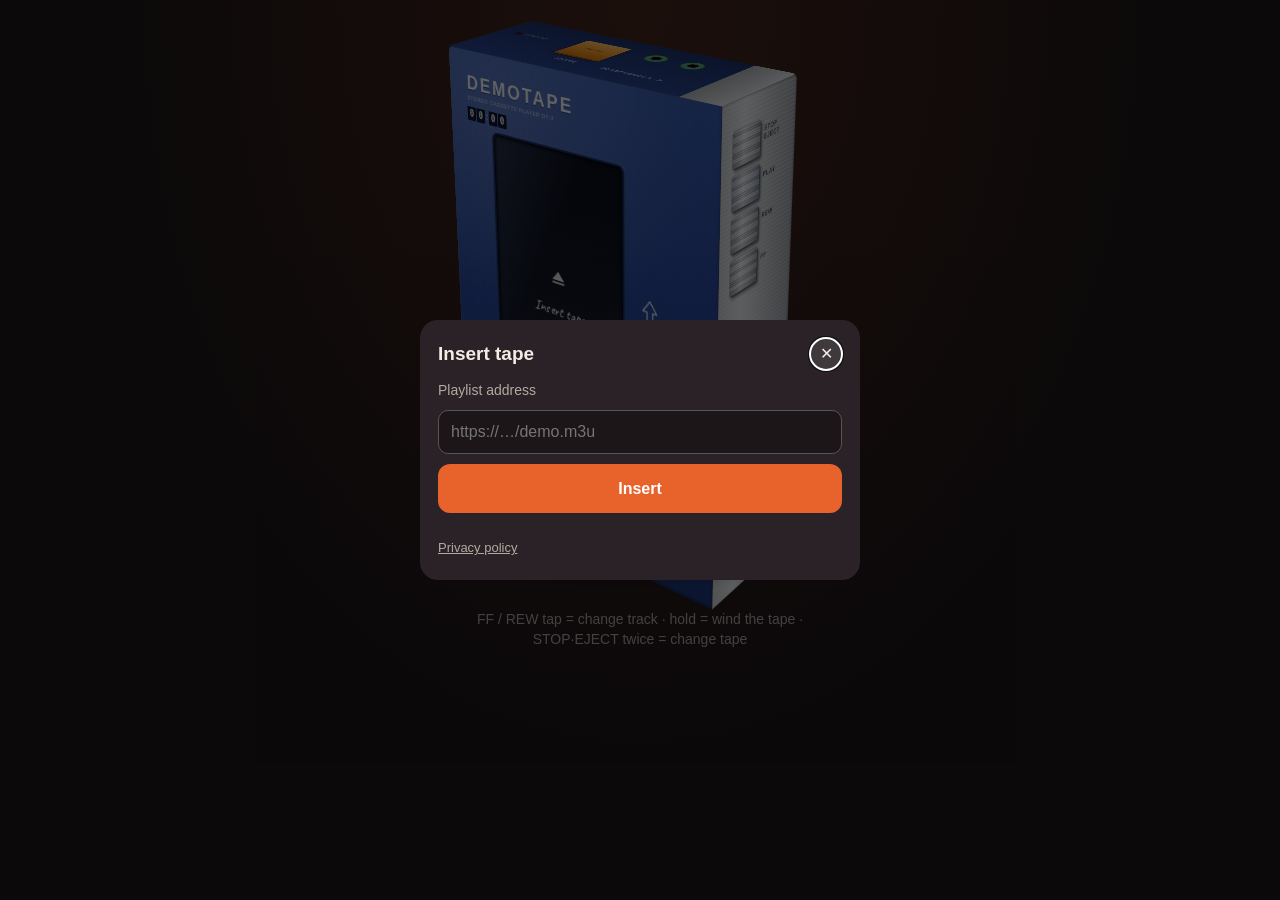
==== DemoTape3D/index.html @ 6337d6c9 "Add DemoTape 3D browser variant (DemoTapeRetro unchanged) Claude-Session: https://claude.ai/code/ses" ====
<!doctype html>
<html lang="de">
<head>
<meta charset="utf-8">
<meta name="viewport" content="width=device-width, initial-scale=1, viewport-fit=cover">
<meta name="theme-color" content="#1c1619">
<meta name="apple-mobile-web-app-capable" content="yes">
<meta name="mobile-web-app-capable" content="yes">
<meta name="apple-mobile-web-app-status-bar-style" content="black-translucent">
<meta name="apple-mobile-web-app-title" content="DemoTape 3D">
<title>DemoTape</title>
<link rel="manifest" href="manifest.webmanifest">
<link rel="icon" href="icons/icon-192.png">
<link rel="apple-touch-icon" href="icons/icon-180.png">
<link rel="stylesheet" href="style.css">
</head>
<body>
<main id="app">
  <section class="scene" aria-label="Kassettenspieler">
    <div class="device unit">
      <!-- Oberseite: orange Taste (Teilen), Buchsen, Betriebsleuchte -->
      <div class="face top">
        <button class="hotline" id="shareBtn" aria-label="Tape teilen" data-i18n-aria="share"><span>SHARE</span></button>
        <span class="engrave hot-label">SHARE</span>
        <span class="op"><i id="led" class="led"></i>OPERATION</span>
        <span class="jack j1"><b></b></span><span class="jack j2"><b></b></span>
        <span class="engrave jack-label">HEADPHONES A · B</span>
      </div>
      <!-- Front -->
      <div class="face front">
        <div class="brandline">
          <span class="brand">DEMOTAPE</span>
          <span class="model">STEREO CASSETTE PLAYER DT-3</span>
        </div>
        <div class="display" aria-live="off">
          <div id="counter" class="counter"><b>0</b><b>0</b><span>:</span><b>0</b><b>0</b></div>
          <span id="trackNo" class="track-no"></span>
          <span id="spinner" class="spinner" hidden></span>
          <span id="loadInfo" class="load-info"></span>
        </div>
        <div class="door">
          <div class="window" id="slot">
            <svg id="cassette" class="cassette" viewBox="24 26 140 262" preserveAspectRatio="xMidYMid slice" hidden aria-hidden="true"><g transform="translate(0 314) rotate(-90)">
          <defs>
            <linearGradient id="shellShade" x1="0" y1="0" x2="0" y2="1">
              <stop offset="0" stop-color="#fff" stop-opacity=".10"/><stop offset=".5" stop-color="#fff" stop-opacity="0"/><stop offset="1" stop-color="#000" stop-opacity=".22"/>
            </linearGradient>
            <linearGradient id="labelAge" x1="0" y1="0" x2="1" y2="1">
              <stop offset="0" stop-color="#f3ead2"/><stop offset=".6" stop-color="#ecdfbf"/><stop offset="1" stop-color="#e2d1a9"/>
            </linearGradient>
            <radialGradient id="screwGrad" cx=".35" cy=".35" r=".8"><stop offset="0" stop-color="#b9b9b9"/><stop offset="1" stop-color="#555"/></radialGradient>
            <radialGradient id="ringsL" gradientUnits="userSpaceOnUse" cx="93" cy="88" r="2.2" spreadMethod="repeat">
              <stop offset="0" stop-color="#5a3826"/><stop offset=".5" stop-color="#74492f"/><stop offset="1" stop-color="#4a2d1e"/>
            </radialGradient>
            <radialGradient id="ringsR" gradientUnits="userSpaceOnUse" cx="221" cy="88" r="2.2" spreadMethod="repeat">
              <stop offset="0" stop-color="#5a3826"/><stop offset=".5" stop-color="#74492f"/><stop offset="1" stop-color="#4a2d1e"/>
            </radialGradient>
            <clipPath id="paneClip"><rect x="120" y="70" width="74" height="36" rx="3"/></clipPath>
            <symbol id="screw" viewBox="-5 -5 10 10" width="10" height="10" x="-5" y="-5" overflow="visible">
              <circle r="4.6" fill="url(#screwGrad)" stroke="#222" stroke-width=".5"/>
              <path d="M-2.6 0h5.2M0 -2.6v5.2" stroke="#2a2a2a" stroke-width="1.1" stroke-linecap="round"/>
            </symbol>
            <!-- Kassettennabe: heller Kunststoffring, dunkles Loch mit sechs nach innen zeigenden Zaehnen -->
            <symbol id="hub" viewBox="-17 -17 34 34" width="34" height="34" x="-17" y="-17" overflow="visible">
              <circle r="15.5" fill="#e7e1d3" stroke="#a79f8e" stroke-width=".8"/>
              <circle r="12.8" fill="none" stroke="#cfc7b5" stroke-width="1.2"/>
              <circle r="9" fill="#141414"/>
              <g fill="#e7e1d3">
                <rect x="-1.4" y="-9.4" width="2.8" height="4" rx=".6"/>
                <rect x="-1.4" y="-9.4" width="2.8" height="4" rx=".6" transform="rotate(60)"/>
                <rect x="-1.4" y="-9.4" width="2.8" height="4" rx=".6" transform="rotate(120)"/>
                <rect x="-1.4" y="-9.4" width="2.8" height="4" rx=".6" transform="rotate(180)"/>
                <rect x="-1.4" y="-9.4" width="2.8" height="4" rx=".6" transform="rotate(240)"/>
                <rect x="-1.4" y="-9.4" width="2.8" height="4" rx=".6" transform="rotate(300)"/>
              </g>
              <circle r="2" fill="#e7e1d3" opacity=".35"/>
            </symbol>
          </defs>
          <!-- Gehaeuse -->
          <rect id="shell" x=".5" y=".5" width="313" height="199" rx="10" class="shell"/>
          <rect x=".5" y=".5" width="313" height="199" rx="10" fill="url(#shellShade)"/>
          <rect x="3" y="3" width="308" height="194" rx="8" fill="none" stroke="#000" stroke-opacity=".35"/>
          <!-- Etikett -->
          <path d="M 26 12 H 290 Q 296 12 296 18 V 133 Q 296 139 290 139 H 24 Q 18 139 18 133 V 20 Z" fill="url(#labelAge)" class="label"/>
          <line x1="30" y1="24" x2="284" y2="24" class="rule"/>
          <line x1="30" y1="56" x2="284" y2="56" class="rule"/>
          <g id="stripes">
            <rect class="stripe" x="18" y="75" width="48" height="6"/><rect class="stripe" x="248" y="75" width="48" height="6"/>
            <rect class="stripe" x="18" y="81" width="48" height="6"/><rect class="stripe" x="248" y="81" width="48" height="6"/>
            <rect class="stripe" x="18" y="87" width="48" height="6"/><rect class="stripe" x="248" y="87" width="48" height="6"/>
            <rect class="stripe" x="18" y="93" width="48" height="6"/><rect class="stripe" x="248" y="93" width="48" height="6"/>
            <rect class="stripe" x="18" y="99" width="48" height="6"/><rect class="stripe" x="248" y="99" width="48" height="6"/>
          </g>
          <text x="26" y="48" class="side">A</text>
          <text id="bandName" x="162" y="48" class="ink band" text-anchor="middle" transform="rotate(-1.5 162 42)"></text>
          <text id="trackName" x="157" y="131" class="ink track" text-anchor="middle" transform="rotate(-1 157 127)"></text>
          <!-- Sichtfenster -->
          <rect x="66" y="62" width="182" height="52" rx="12" fill="#151515" stroke="#050505" stroke-width="1.2"/>
          <rect x="67.5" y="63.5" width="179" height="49" rx="11" fill="none" stroke="#fff" stroke-opacity=".08"/>
          <circle cx="93" cy="88" r="19" fill="#0b0b0b"/>
          <circle cx="221" cy="88" r="19" fill="#0b0b0b"/>
          <rect x="120" y="70" width="74" height="36" rx="3" fill="#0c0b0a"/>
          <g clip-path="url(#paneClip)">
            <circle id="packL" cx="93" cy="88" r="50" fill="url(#ringsL)" class="pack"/>
            <circle id="packR" cx="221" cy="88" r="22" fill="url(#ringsR)" class="pack"/>
            <rect x="120" y="70" width="74" height="36" fill="url(#shellShade)" opacity=".6"/>
            <g stroke="#fff" stroke-opacity=".55" stroke-width=".8">
              <line x1="130" y1="83" x2="130" y2="93"/><line x1="139" y1="83" x2="139" y2="93"/><line x1="148" y1="83" x2="148" y2="93"/>
              <line x1="157" y1="81" x2="157" y2="95"/><line x1="166" y1="83" x2="166" y2="93"/><line x1="175" y1="83" x2="175" y2="93"/>
              <line x1="184" y1="83" x2="184" y2="93"/>
            </g>
          </g>
          <rect x="120" y="70" width="74" height="36" rx="3" fill="none" stroke="#000" stroke-width="1"/>
          <g id="hubL" transform="translate(93 88)"><use href="#hub"/></g>
          <g id="hubR" transform="translate(221 88)"><use href="#hub"/></g>
          <!-- Unterteil mit Fuehrungsloechern -->
          <path d="M 56 200 L 76 142 L 238 142 L 258 200 Z" class="trap"/>
          <path d="M 56 200 L 76 142 L 238 142 L 258 200 Z" fill="url(#shellShade)"/>
          <g fill="#070707">
            <circle cx="86" cy="178" r="6"/><circle cx="228" cy="178" r="6"/>
            <rect x="108" y="172" width="11" height="11" rx="2"/><rect x="195" y="172" width="11" height="11" rx="2"/>
          </g>
          <g class="screws">
            <use href="#screw" x="11" y="11"/><use href="#screw" x="303" y="11"/>
            <use href="#screw" x="11" y="189"/><use href="#screw" x="303" y="189"/>
            <use href="#screw" x="157" y="156"/>
          </g>
          </g></svg>
            <button id="emptySlot" class="empty-slot">
              <svg viewBox="0 0 24 24" aria-hidden="true"><path d="M12 5 4 15h16zM4 17h16v2H4z"/></svg>
              <span class="hand" data-i18n="insert">Tape einlegen</span>
            </button>
            <div id="status" class="status" hidden></div>
            <div class="glass"></div>
          </div>
          <svg class="arrow" viewBox="0 0 24 60" aria-hidden="true"><path d="M12 2 2 16h6v42h8V16h6z"/></svg>
        </div>
        <div class="stereo" aria-hidden="true">STEREO</div>
        <i class="screw-dot" aria-hidden="true"></i>
      </div>
      <!-- Rechte Seite: Metallschieber-Tasten, Lautstaerke, Buchse -->
      <div class="face right">
        <div class="keys">
          <div class="keyrow"><button class="key" id="stopKey" aria-label="Stopp / Auswerfen" data-i18n-aria="stopEject"><i class="glyph"><svg viewBox="0 0 24 24"><path d="M5 5h14v9H5zM5 16h14v3H5z"/></svg></i></button><span class="engrave">STOP<br>EJECT</span></div>
          <div class="keyrow"><button class="key play" id="playKey" aria-label="Abspielen" data-i18n-aria="play"><i class="glyph"><svg viewBox="0 0 24 24"><path id="playIcon" d="M7 5v14l12-7z"/></svg></i></button><span class="engrave">PLAY</span></div>
          <div class="keyrow"><button class="key" id="rewKey" aria-label="Zurück" data-i18n-aria="prev"><i class="glyph"><svg viewBox="0 0 24 24"><path d="M11 6v12L2 12zM21 6v12l-9-6z"/></svg></i></button><span class="engrave">REW</span></div>
          <div class="keyrow"><button class="key" id="ffKey" aria-label="Vor" data-i18n-aria="next"><i class="glyph"><svg viewBox="0 0 24 24"><path d="M3 6v12l9-6zM13 6v12l9-6z"/></svg></i></button><span class="engrave">FF</span></div>
        </div>
        <div class="volume" id="volume" aria-hidden="true">
          <div class="scale"><span>10</span><span>8</span><span>6</span><span>4</span><span>2</span><span>0</span></div>
          <div class="vol-track"><div class="vol-knob" id="volKnob"></div></div>
          <span class="engrave vol-label">VOLUME</span>
        </div>
        <i class="side-jack" aria-hidden="true"></i>
      </div>
    </div>
    <div class="floor-shadow" aria-hidden="true"></div>
  </section>

  <p class="legend" data-i18n="legend">◀◀ / ▶▶ kurz tippen = Titel wechseln · gedrückt halten = spulen</p>

  <section id="jcard" class="jcard" hidden>
    <div class="jcard-head"><span id="jBand" class="hand"></span><span id="jTape" class="hand small"></span></div>
    <ol id="jTracks"></ol>
  </section>
</main>

<dialog id="shelf" class="sheet">
  <form method="dialog" class="sheet-inner" id="shelfForm">
    <header><h2 data-i18n="insert">Tape einlegen</h2><button class="close" value="cancel" aria-label="Schließen" data-i18n-aria="close">✕</button></header>
    <label for="listInput" data-i18n="address">Playlist-Adresse</label>
    <input id="listInput" type="url" inputmode="url" autocomplete="off" autocapitalize="off" spellcheck="false" placeholder="https://…/demo.m3u">
    <p id="inputError" class="error" hidden data-i18n="badAddress">Bitte eine https-Adresse einer M3U-Playlist angeben.</p>
    <button class="primary" id="insertBtn" type="submit" value="insert" data-i18n="insertBtn">Einlegen</button>
    <h3 id="recentHead" data-i18n="recent" hidden>Zuletzt eingelegt</h3>
    <ul id="recent" class="recent"></ul>
    <p class="fine"><a href="datenschutz" data-i18n="privacy">Datenschutzerklärung</a></p>
  </form>
</dialog>

<dialog id="share" class="sheet">
  <div class="sheet-inner center">
    <header><h2 data-i18n="share">Tape teilen</h2><button class="close" id="shareClose" aria-label="Schließen" data-i18n-aria="close">✕</button></header>
    <div id="shareBand" class="hand big"></div>
    <div id="qr" class="qr"></div>
    <p class="fine" data-i18n="scanHint">Mit der Handykamera scannen – das Tape wird direkt eingelegt.</p>
    <p><code id="shareLink"></code></p>
    <div class="row">
      <button class="secondary" id="copyBtn" data-i18n="copy">Link kopieren</button>
      <button class="primary" id="nativeShare" data-i18n="shareLink" hidden>Link teilen</button>
    </div>
  </div>
</dialog>

<script src="vendor/qrcode.js"></script>
<script src="k.js"></script>
<script src="app.js"></script>
</body>
</html>
---- DemoTape3D/style.css ----
@font-face {
  font-family: "Caveat";
  src: url("fonts/caveat-600.woff2") format("woff2");
  font-weight: 600;
  font-display: swap;
}

:root {
  --bg: #1c1619;
  --body-top: #ccd1d9;
  --body-bottom: #99a1ad;
  --bezel: #292a2e;
  --accent: #e8622c;
  --label: #f5edd6;
  --ink: #1f296b;
  --tape: #6b4229;
  --key: #3a3a42;
  --text: #f2ece4;
  --muted: #b3a9a2;
  --shell: #ede9df;
  color-scheme: dark;
}

[hidden] { display: none !important; }
* { box-sizing: border-box; -webkit-tap-highlight-color: transparent; }
html, body { margin: 0; min-height: 100%; }
body {
  background: radial-gradient(ellipse at top, rgba(232, 98, 44, .2), transparent 60%), var(--bg);
  background-attachment: fixed;
  color: var(--text);
  font: 16px/1.45 -apple-system, BlinkMacSystemFont, "Segoe UI", Roboto, sans-serif;
  -webkit-user-select: none; user-select: none;
  overscroll-behavior: none;
}
.hand { font-family: "Caveat", "Bradley Hand", cursive; font-weight: 600; }
button { font: inherit; color: inherit; }

#app {
  max-width: 440px;
  margin: 0 auto;
  padding: max(16px, env(safe-area-inset-top)) 16px max(24px, env(safe-area-inset-bottom));
  display: flex; flex-direction: column; gap: 18px;
  container-type: inline-size;
}

/* ---------- Geraet in 3D (Front, rechte Seite, Oberseite) ---------- */
/* Masse: --w Frontbreite, Hoehe = --w / .63, Tiefe --d. Innen ist 1em = 1 % der Frontbreite. */
.scene {
  --w: min(70vw, 320px, calc((100svh - 200px) * .54));
  --h: calc(var(--w) / .63);
  --d: calc(var(--w) * .38);
  --blue-hi: #3a5fb4; --blue: #28479a; --blue-lo: #1b3475;
  position: relative;
  height: calc(var(--h) * 1.04 + var(--d) * .3);
  display: flex; align-items: center; justify-content: center;
  perspective: 1400px;
  perspective-origin: 50% 20%;
  margin: 6px 0 4px;
  touch-action: manipulation;
}
.device {
  position: relative; width: var(--w); height: var(--h);
  font-size: calc(var(--w) / 100);
  transform-style: preserve-3d;
  transform: translateX(calc(var(--d) * -.18)) rotateX(-19deg) rotateY(-37deg);
}
.face { position: absolute; left: 50%; top: 50%; }
.face.front {
  width: var(--w); height: var(--h);
  transform: translate(-50%, -50%) translateZ(calc(var(--d) / 2));
  background:
    repeating-linear-gradient(90deg, rgba(255,255,255,.028) 0 1px, transparent 1px 3px),
    radial-gradient(120% 70% at 20% 10%, rgba(255,255,255,.16), transparent 60%),
    linear-gradient(165deg, var(--blue-hi), var(--blue) 45%, var(--blue-lo));
  border-radius: 1.6em 0 0 1.6em;
  box-shadow: inset .4em 0 .6em rgba(255,255,255,.12), inset 0 -.6em 1em rgba(0,0,0,.35);
  display: flex; flex-direction: column;
  padding: 7em 7em 6em 7em;
}
.face.right {
  width: var(--d); height: var(--h);
  transform: translate(-50%, -50%) rotateY(90deg) translateZ(calc(var(--w) / 2));
  transform-style: preserve-3d;
  background:
    repeating-linear-gradient(0deg, rgba(255,255,255,.22) 0 1px, rgba(0,0,0,.04) 1px 2px, transparent 2px 4px),
    linear-gradient(90deg, #c9ccd1, #e9ebee 30%, #b7bbc1 75%, #9ea3aa);
  border-radius: 0 1.6em 1.6em 0;
  box-shadow: inset 0 0 0 .25em rgba(0,0,0,.12), inset -.6em 0 1em rgba(0,0,0,.18);
}
.face.top {
  width: var(--w); height: var(--d);
  transform: translate(-50%, -50%) rotateX(90deg) translateZ(calc(var(--h) / 2));
  background:
    repeating-linear-gradient(90deg, rgba(255,255,255,.03) 0 1px, transparent 1px 3px),
    linear-gradient(180deg, #1a2f68, #25418c);
  border-radius: 1.6em 1.6em 0 0;
  box-shadow: inset 0 -.3em .5em rgba(255,255,255,.12);
  color: #dfe5f2;
  font-family: -apple-system, "Helvetica Neue", Arial, sans-serif;
}
/* Silberne Kante rechts oben auf der Oberseite (wie beim Vorbild) */
.face.top::after { content: ""; position: absolute; right: 0; top: 0; bottom: 0; width: 14%;
  background: linear-gradient(90deg, #aeb2b8, #e2e4e7); border-radius: 0 1.6em 0 0; }
.floor-shadow { position: absolute; left: 50%; bottom: 0; width: calc(var(--w) * 1.2); height: calc(var(--w) * .16);
  transform: translateX(-55%); background: radial-gradient(closest-side, rgba(0,0,0,.6), transparent); filter: blur(4px); pointer-events: none; }

/* Oberseite */
.hotline {
  position: absolute; left: 30%; top: 22%; width: 17%; height: 42%;
  border: 0; border-radius: .9em; cursor: pointer; padding: 0;
  background: linear-gradient(#ffc061, #f39a28 55%, #d9790f);
  box-shadow: 0 .9em 0 #a55809, 0 1.4em 1.4em rgba(0,0,0,.45), inset 0 .25em 0 rgba(255,255,255,.6);
  transform: translateY(-.8em);
  transition: transform .08s, box-shadow .08s;
}
.hotline span { font: 800 1.7em/1 -apple-system, sans-serif; color: rgba(110,50,0,.65); letter-spacing: .06em; }
.hotline:active { transform: translateY(0); box-shadow: 0 .2em 0 #a55809, 0 .4em .6em rgba(0,0,0,.4), inset 0 .25em 0 rgba(255,255,255,.5); }
.engrave { font: 700 2em/1.15 -apple-system, "Helvetica Neue", Arial, sans-serif; letter-spacing: .08em; }
.face.top .engrave { color: rgba(225,232,245,.8); position: absolute; }
.hot-label { left: 30%; top: 72%; width: 17%; text-align: center; }
.op { position: absolute; left: 6%; top: 34%; display: flex; align-items: center; gap: .8em; font-size: 1.45em; letter-spacing: .08em; opacity: .85; }
.jack { position: absolute; top: 20%; }
.j1 { left: 55%; } .j2 { left: 68%; }
.jack b { display: block; width: 7.5em; height: 7.5em; border-radius: 50%;
  background: radial-gradient(circle, #0b0b0b 0 30%, #7a7f86 31% 44%, #43b06d 45% 62%, #2d7c4c 63% 70%, #14285b 72%);
  box-shadow: inset 0 .2em .4em rgba(0,0,0,.7), 0 .15em 0 rgba(255,255,255,.15); }
.jack-label { left: 52%; top: 72%; }
.led { width: 1.6em; height: 1.6em; border-radius: 50%; background: #3b1410; display: inline-block; box-shadow: inset 0 0 2px #000; }
.led.on { background: #ff5a3a; box-shadow: 0 0 1.5em #ff5a3a; }

/* Front */
.brandline { display: flex; flex-direction: column; margin-bottom: 1.4em; }
.brand { font: 800 6.4em/1 "Helvetica Neue", Arial, sans-serif; letter-spacing: .12em; color: #f3f5f9;
  text-shadow: 0 .06em 0 rgba(0,0,0,.35); }
.model { font: 500 1.9em/1.5 "Helvetica Neue", Arial, sans-serif; letter-spacing: .07em; color: #cdd6ea; }
.display { display: flex; align-items: center; gap: 1.6em; margin-bottom: 2.6em; min-height: 4.6em; }
.counter { display: flex; gap: .4em; align-items: center; }
.counter b { font: 700 3em/4.4em ui-monospace, Menlo, monospace; line-height: 1.45; color: #fff; background: #0c1633; width: 1.1em; text-align: center; border-radius: .15em; box-shadow: inset 0 1px 2px rgba(0,0,0,.8); }
.counter span { font-weight: 700; font-size: 2.8em; color: #cdd5e6; }
.track-no { font: 700 2.5em ui-monospace, Menlo, monospace; color: #cdd5e6; }
.load-info { font: 700 2.3em ui-monospace, Menlo, monospace; color: #cdd5e6; }
.spinner { width: 2.8em; height: 2.8em; border: .45em solid rgba(255,255,255,.25); border-top-color: #fff; border-radius: 50%; animation: spin .8s linear infinite; }
@keyframes spin { to { transform: rotate(360deg); } }
.led.wait { animation: ledwait 1s steps(2, jump-none) infinite; }
@keyframes ledwait { 50% { background: #ff5a3a; box-shadow: 0 0 1.5em #ff5a3a; } }

.door { flex: 1; display: flex; align-items: center; justify-content: center; gap: 7em; min-height: 0; padding-right: 3em; }
.window {
  position: relative; height: 100%; aspect-ratio: .535; max-width: 66%;
  background: linear-gradient(#0b0d14, #1d2230);
  border-radius: 1.6em; overflow: hidden;
  box-shadow: 0 0 0 .7em #142a63, 0 0 0 1em rgba(255,255,255,.14), 0 .3em 0 1em rgba(0,0,0,.35);
}
.glass { position: absolute; inset: 0; border-radius: 1.6em; pointer-events: none; z-index: 2;
  background: linear-gradient(115deg, rgba(140,170,255,.22), transparent 38%, transparent 70%, rgba(255,255,255,.08)),
              linear-gradient(rgba(10,20,50,.18), rgba(10,20,50,.18));
  box-shadow: inset 0 0 1.2em .6em rgba(0,0,0,.65), inset 0 0 0 .3em rgba(0,0,0,.6); }
.arrow { flex: 0 0 6em; width: 6em; height: auto; fill: none; stroke: #eef1f7; stroke-width: 1.6; stroke-linejoin: round; }
.stereo {
  font: 900 9em/1 "Arial Black", "Helvetica Neue", Arial, sans-serif; letter-spacing: .06em;
  color: transparent; -webkit-text-stroke: .045em #eef1f7; margin: 3em 0 0 .2em;
}
.screw-dot { position: absolute; right: 5em; bottom: 16em; width: 1.4em; height: 1.4em; border-radius: 50%; background: radial-gradient(#d8dce4, #7c8290); opacity: .7; }

.cassette { position: absolute; inset: 0; width: 100%; height: 100%; }
.cassette .shell { fill: var(--shell); stroke: rgba(0, 0, 0, .35); }
.cassette .rule { stroke: rgba(60, 70, 110, .28); stroke-width: .8; }
.cassette .side { font: 800 15px -apple-system, "Segoe UI", Roboto, sans-serif; fill: #2b2b30; }
.cassette .ink { font-family: "Caveat", "Bradley Hand", cursive; font-weight: 600; fill: #1c2150; }
.cassette .band { font-size: 31px; }
.cassette .track { font-size: 17px; opacity: .92; }
.cassette .trap { fill: var(--shell); stroke: rgba(0, 0, 0, .45); }

.empty-slot { background: none; border: 0; cursor: pointer; color: rgba(255,255,255,.85); position: absolute; inset: 0; z-index: 3;
  display: flex; flex-direction: column; align-items: center; justify-content: center; gap: 1em; font-size: 5em; line-height: 1; text-align: center; padding: .4em; }
.empty-slot svg { width: 1.4em; height: 1.4em; fill: currentColor; }
.status { position: absolute; inset: 0; display: flex; flex-direction: column; gap: 1em; z-index: 3;
  align-items: center; justify-content: center; text-align: center; padding: 1.5em; color: rgba(255,255,255,.88); font-size: 3em; }
.status .hand { font-size: 1.8em; }
.status .secondary { font-size: 1em; padding: .7em .9em; }

/* Rechte Seite: geriffelte Metallschieber wie beim Vorbild */
.face.right .keys { position: absolute; left: 8%; right: 2%; top: 5%; display: flex; flex-direction: column; gap: 2.2em; transform-style: preserve-3d; }
.keyrow { display: flex; align-items: center; gap: 4.6em; transform-style: preserve-3d; }
.key {
  position: relative; flex: 0 0 40%; height: 10.4em; border: 0; padding: 0; cursor: pointer;
  border-radius: .7em;
  background:
    repeating-linear-gradient(0deg, rgba(0,0,0,.22) 0 .18em, rgba(255,255,255,.35) .18em .36em, transparent .36em .7em),
    linear-gradient(90deg, #9da2a9, #f1f2f4 40%, #c3c7cc 75%, #8e939a);
  box-shadow: 0 0 0 .15em rgba(0,0,0,.35), .5em .5em 0 #6e737a, .9em 1em 1.2em rgba(0,0,0,.45);
  transform: translateZ(1.6em);
  transition: transform .08s, box-shadow .08s;
  touch-action: none;
}
.key .glyph { position: absolute; right: -.2em; top: 50%; transform: translate(100%, -50%); display: none; }
.key.down, .key:active { transform: translateZ(.2em); box-shadow: 0 0 0 .15em rgba(0,0,0,.35), .1em .1em 0 #6e737a, .2em .3em .4em rgba(0,0,0,.35); }
.key.play { background:
    repeating-linear-gradient(0deg, rgba(0,0,0,.22) 0 .18em, rgba(255,255,255,.35) .18em .36em, transparent .36em .7em),
    linear-gradient(90deg, #9aa3b5, #eef1f8 40%, #bdc5d6 75%, #8a93a6); }
.face.right .engrave { color: #3b3f46; font-size: 2.3em; white-space: nowrap; text-shadow: 0 .06em 0 rgba(255,255,255,.7); }

.face.right .volume { position: absolute; left: 14%; right: 12%; top: 50%; height: 36%;
  display: grid; grid-template-columns: auto 1fr; grid-template-rows: 1fr auto; column-gap: 2em; touch-action: none; }
.scale { display: flex; flex-direction: column; justify-content: space-between; font: 700 2.2em/1 -apple-system, Arial, sans-serif; color: #50555c; }
.vol-track { --knob-h: 7em; position: relative; width: 5em; justify-self: center; background: linear-gradient(90deg, #5b6068, #2e3136); border-radius: .8em; box-shadow: inset 0 .2em .5em rgba(0,0,0,.7); }
.vol-knob { position: absolute; left: -1.6em; right: -1.6em; height: var(--knob-h); top: 30%;
  background: repeating-linear-gradient(0deg, rgba(0,0,0,.25) 0 .18em, transparent .18em .5em), linear-gradient(90deg, #9ca1a8, #f1f2f4 40%, #b8bcc2);
  border-radius: .6em; box-shadow: .3em .4em .8em rgba(0,0,0,.5); cursor: grab; transform: translateZ(1em); }
.vol-label { grid-column: 1 / 3; text-align: center; margin-top: 1em; }
.side-jack { position: absolute; left: 50%; bottom: 4%; width: 6em; height: 6em; transform: translateX(-50%); border-radius: 50%;
  background: radial-gradient(#0d0d0d 40%, #6b7076 46%, #b9bdc3 60%); }

.legend { margin: 0; color: rgba(255, 255, 255, .6); font-size: 14px; text-align: center; }

/* ---------- J-Card ---------- */
.jcard {
  background: var(--label); color: var(--ink); border-radius: 6px; padding: 10px 14px 12px;
  box-shadow: 0 6px 16px rgba(0, 0, 0, .5); transform: rotate(-.8deg);
}
.jcard-head { display: flex; justify-content: space-between; align-items: baseline; gap: 8px;
  border-bottom: 2px solid var(--accent); padding-bottom: 2px; }
.jcard-head .hand { font-size: 24px; white-space: nowrap; overflow: hidden; text-overflow: ellipsis; }
.jcard-head .small { font-size: 18px; opacity: .7; }
.jcard ol { list-style: none; margin: 4px 0 0; padding: 0; max-height: 40vh; overflow-y: auto; }
.jcard li { font-family: "Caveat", "Bradley Hand", cursive; font-weight: 600; font-size: 21px;
  padding: 3px 0; border-bottom: 1px solid rgba(31, 41, 107, .12); cursor: pointer; display: flex; gap: 8px; }
.jcard li .n { width: 26px; text-align: right; flex: none; }
.jcard li .t { flex: 1; white-space: nowrap; overflow: hidden; text-overflow: ellipsis; }
.jcard li.on::after { content: "←"; color: var(--accent); font-family: -apple-system, sans-serif; font-weight: 700; }

/* ---------- Dialoge ---------- */
.sheet {
  border: 0; padding: 0; width: min(440px, 100vw); max-width: 100vw; max-height: 90vh;
  margin: auto auto 0; border-radius: 18px 18px 0 0; background: #2a2226; color: var(--text);
  -webkit-user-select: text; user-select: text;
}
@media (min-width: 600px) { .sheet { margin: auto; border-radius: 18px; } }
.sheet::backdrop { background: rgba(0, 0, 0, .6); }
.sheet-inner { padding: 18px 18px max(22px, env(safe-area-inset-bottom)); display: flex; flex-direction: column; gap: 10px; }
.sheet-inner.center { align-items: center; text-align: center; }
.sheet header { display: flex; justify-content: space-between; align-items: center; width: 100%; }
.sheet h2 { margin: 0; font-size: 19px; }
.sheet h3 { margin: 10px 0 0; font-size: 14px; color: var(--muted); font-weight: 600; }
.close { background: rgba(255, 255, 255, .1); border: 0; border-radius: 50%; width: 32px; height: 32px; cursor: pointer; }
.sheet label { font-size: 14px; color: var(--muted); }
.sheet input { width: 100%; padding: 12px; border-radius: 10px; border: 1px solid #555; background: #1c1619; color: var(--text); font-size: 16px; }
.primary, .secondary { border: 0; border-radius: 12px; padding: 13px 18px; font-weight: 700; cursor: pointer; font-size: 16px; }
.primary { background: var(--accent); color: #fff; }
.secondary { background: rgba(255, 255, 255, .12); }
.error { color: #ff7b6b; font-size: 14px; margin: 0; }
.recent { list-style: none; margin: 0; padding: 0; }
.recent li { display: flex; align-items: center; border-bottom: 1px solid rgba(255, 255, 255, .08); }
.recent button { background: none; border: 0; text-align: left; padding: 8px 0; cursor: pointer; flex: 1; }
.recent .hand { font-size: 24px; display: block; }
.recent small { color: var(--muted); }
.recent .del { flex: none; width: 36px; color: var(--muted); text-align: center; }
.fine { font-size: 13px; color: var(--muted); margin: 6px 0 0; }
.fine a { color: var(--muted); }
.big { font-size: 34px; color: var(--text); }
.qr { background: #fff; border-radius: 14px; padding: 14px; width: min(260px, 70vw); }
.qr svg { display: block; width: 100%; height: auto; }
code { word-break: break-all; font-size: 12px; color: var(--muted); }
.row { display: flex; gap: 10px; flex-wrap: wrap; justify-content: center; }


/* Groessere Trefferflaechen: In der Schraegansicht sind die Tasten optisch schmal. Jede Taste
   reagiert auf ihre ganze Zeile (inkl. Beschriftung), die orange Taste auf ihr Umfeld. */
.key::before { content: ""; position: absolute; top: -1.1em; bottom: -1.1em; left: -6em; right: -40em; }
.hotline::before { content: ""; position: absolute; inset: -9em -4em -12em; }
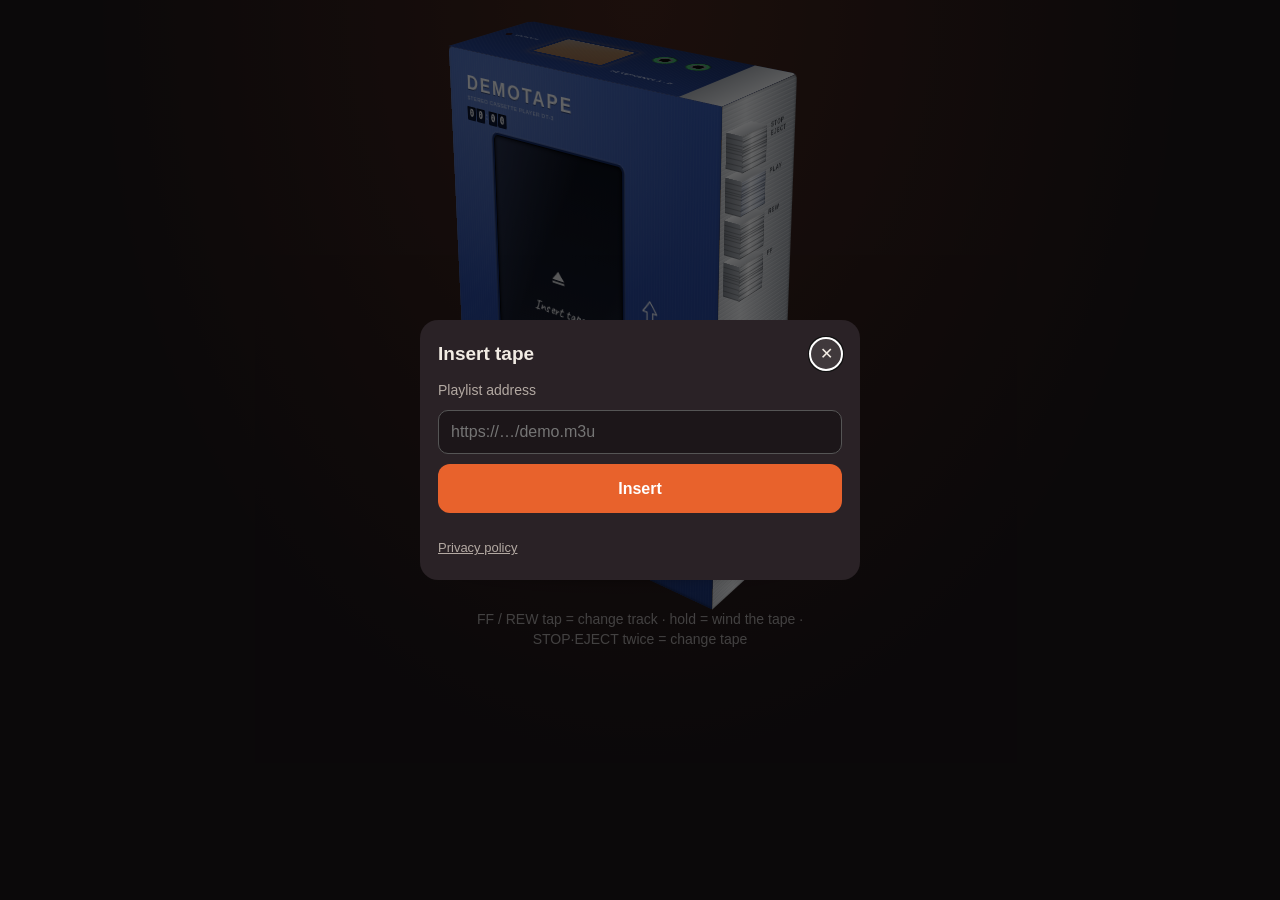
==== commit 257ede18: "DemoTape 3D: share block, deeper keys, growing tape packs Claude-Session: https://claude.ai/code/ses" ====
--- a/DemoTape3D/index.html
+++ b/DemoTape3D/index.html
@@ -20,8 +20,11 @@
     <div class="device unit">
       <!-- Oberseite: orange Taste (Teilen), Buchsen, Betriebsleuchte -->
       <div class="face top">
-        <button class="hotline" id="shareBtn" aria-label="Tape teilen" data-i18n-aria="share"><span>SHARE</span></button>
-        <span class="engrave hot-label">SHARE</span>
+        <div role="button" tabindex="0" class="hotline" id="shareBtn" aria-label="Tape teilen" data-i18n-aria="share">
+          <span class="cap"></span>
+          <span class="cap-front"><svg viewBox="0 0 24 24" aria-hidden="true"><path d="M3 3h7v7H3zM14 3h7v7h-7zM3 14h7v7H3zM5 5v3h3V5zM16 5v3h3V5zM5 16v3h3v-3zM14 14h3v3h-3zM18 18h3v3h-3zM14 18h2v3h-2zM18 14h3v2h-3z"/></svg><b data-i18n="shareShort">TEILEN</b></span>
+          <span class="cap-side"></span>
+        </div>
         <span class="op"><i id="led" class="led"></i>OPERATION</span>
         <span class="jack j1"><b></b></span><span class="jack j2"><b></b></span>
         <span class="engrave jack-label">HEADPHONES A · B</span>
@@ -141,10 +144,10 @@
       <!-- Rechte Seite: Metallschieber-Tasten, Lautstaerke, Buchse -->
       <div class="face right">
         <div class="keys">
-          <div class="keyrow"><button class="key" id="stopKey" aria-label="Stopp / Auswerfen" data-i18n-aria="stopEject"><i class="glyph"><svg viewBox="0 0 24 24"><path d="M5 5h14v9H5zM5 16h14v3H5z"/></svg></i></button><span class="engrave">STOP<br>EJECT</span></div>
-          <div class="keyrow"><button class="key play" id="playKey" aria-label="Abspielen" data-i18n-aria="play"><i class="glyph"><svg viewBox="0 0 24 24"><path id="playIcon" d="M7 5v14l12-7z"/></svg></i></button><span class="engrave">PLAY</span></div>
-          <div class="keyrow"><button class="key" id="rewKey" aria-label="Zurück" data-i18n-aria="prev"><i class="glyph"><svg viewBox="0 0 24 24"><path d="M11 6v12L2 12zM21 6v12l-9-6z"/></svg></i></button><span class="engrave">REW</span></div>
-          <div class="keyrow"><button class="key" id="ffKey" aria-label="Vor" data-i18n-aria="next"><i class="glyph"><svg viewBox="0 0 24 24"><path d="M3 6v12l9-6zM13 6v12l9-6z"/></svg></i></button><span class="engrave">FF</span></div>
+          <div class="keyrow"><div role="button" tabindex="0" class="key" id="stopKey" aria-label="Stopp / Auswerfen" data-i18n-aria="stopEject"><i class="k-cap"></i><i class="k-top"></i><i class="k-front"></i><i class="glyph"><svg viewBox="0 0 24 24"><path d="M5 5h14v9H5zM5 16h14v3H5z"/></svg></i></div><span class="engrave">STOP<br>EJECT</span></div>
+          <div class="keyrow"><div role="button" tabindex="0" class="key play" id="playKey" aria-label="Abspielen" data-i18n-aria="play"><i class="k-cap"></i><i class="k-top"></i><i class="k-front"></i><i class="glyph"><svg viewBox="0 0 24 24"><path id="playIcon" d="M7 5v14l12-7z"/></svg></i></div><span class="engrave">PLAY</span></div>
+          <div class="keyrow"><div role="button" tabindex="0" class="key" id="rewKey" aria-label="Zurück" data-i18n-aria="prev"><i class="k-cap"></i><i class="k-top"></i><i class="k-front"></i><i class="glyph"><svg viewBox="0 0 24 24"><path d="M11 6v12L2 12zM21 6v12l-9-6z"/></svg></i></div><span class="engrave">REW</span></div>
+          <div class="keyrow"><div role="button" tabindex="0" class="key" id="ffKey" aria-label="Vor" data-i18n-aria="next"><i class="k-cap"></i><i class="k-top"></i><i class="k-front"></i><i class="glyph"><svg viewBox="0 0 24 24"><path d="M3 6v12l9-6zM13 6v12l9-6z"/></svg></i></div><span class="engrave">FF</span></div>
         </div>
         <div class="volume" id="volume" aria-hidden="true">
           <div class="scale"><span>10</span><span>8</span><span>6</span><span>4</span><span>2</span><span>0</span></div>
--- a/DemoTape3D/style.css
+++ b/DemoTape3D/style.css
@@ -90,6 +90,7 @@
 .face.top {
   width: var(--w); height: var(--d);
   transform: translate(-50%, -50%) rotateX(90deg) translateZ(calc(var(--h) / 2));
+  transform-style: preserve-3d; /* sonst wird die Teilen-Taste flach gedrueckt */
   background:
     repeating-linear-gradient(90deg, rgba(255,255,255,.03) 0 1px, transparent 1px 3px),
     linear-gradient(180deg, #1a2f68, #25418c);
@@ -104,27 +105,43 @@
 .floor-shadow { position: absolute; left: 50%; bottom: 0; width: calc(var(--w) * 1.2); height: calc(var(--w) * .16);
   transform: translateX(-55%); background: radial-gradient(closest-side, rgba(0,0,0,.6), transparent); filter: blur(4px); pointer-events: none; }
 
-/* Oberseite */
+/* Oberseite: Teilen-Taste als oranger Block, Vorderkante mit Beschriftung zeigt zum Betrachter */
 .hotline {
-  position: absolute; left: 30%; top: 22%; width: 17%; height: 42%;
-  border: 0; border-radius: .9em; cursor: pointer; padding: 0;
-  background: linear-gradient(#ffc061, #f39a28 55%, #d9790f);
-  box-shadow: 0 .9em 0 #a55809, 0 1.4em 1.4em rgba(0,0,0,.45), inset 0 .25em 0 rgba(255,255,255,.6);
-  transform: translateY(-.8em);
-  transition: transform .08s, box-shadow .08s;
-}
-.hotline span { font: 800 1.7em/1 -apple-system, sans-serif; color: rgba(110,50,0,.65); letter-spacing: .06em; }
-.hotline:active { transform: translateY(0); box-shadow: 0 .2em 0 #a55809, 0 .4em .6em rgba(0,0,0,.4), inset 0 .25em 0 rgba(255,255,255,.5); }
+  --cap-h: 7em;
+  position: absolute; left: 24%; top: 26%; width: 26%; height: 44%;
+  border: 0; padding: 0; background: none; cursor: pointer;
+  transform-style: preserve-3d;
+  transform: translateZ(0);
+  transition: transform .08s;
+}
+.hotline .cap, .hotline .cap-front, .hotline .cap-side { position: absolute; display: block; }
+.hotline .cap { inset: 0; border-radius: .8em; transform: translateZ(var(--cap-h));
+  background: linear-gradient(160deg, #ffd08a, #ffab3d 45%, #f2901c);
+  box-shadow: inset 0 .3em 0 rgba(255,255,255,.55); }
+.hotline .cap-front { left: 0; right: 0; bottom: 0; height: var(--cap-h);
+  transform-origin: bottom center; transform: rotateX(-90deg);
+  background: linear-gradient(#f59a26, #d9770c);
+  border-radius: .6em .6em 0 0;
+  display: flex; align-items: center; justify-content: center; gap: 1em;
+  color: #3a1a00; }
+.hotline .cap-front svg { width: 4.6em; height: 4.6em; fill: #3a1a00; }
+.hotline .cap-front b { font: 900 4.2em/1 "Helvetica Neue", Arial, sans-serif; letter-spacing: .04em; }
+.hotline .cap-side { top: 0; bottom: 0; right: 0; width: var(--cap-h);
+  transform-origin: right center; transform: rotateY(90deg); background: linear-gradient(#c96e0e, #a4560a); }
+.hotline:active, .hotline.down { transform: translateZ(-4.5em); }
+/* Leichter Leuchtring, damit die Teilen-Taste auffaellt */
+.hotline::after { content: ""; position: absolute; inset: -1.2em; border-radius: 1.4em; pointer-events: none;
+  box-shadow: 0 0 2.4em .6em rgba(255,160,50,.35); animation: glow 2.6s ease-in-out infinite; }
+@keyframes glow { 50% { box-shadow: 0 0 3.4em 1em rgba(255,160,50,.6); } }
 .engrave { font: 700 2em/1.15 -apple-system, "Helvetica Neue", Arial, sans-serif; letter-spacing: .08em; }
 .face.top .engrave { color: rgba(225,232,245,.8); position: absolute; }
-.hot-label { left: 30%; top: 72%; width: 17%; text-align: center; }
-.op { position: absolute; left: 6%; top: 34%; display: flex; align-items: center; gap: .8em; font-size: 1.45em; letter-spacing: .08em; opacity: .85; }
+.op { position: absolute; left: 4%; top: 40%; display: flex; align-items: center; gap: .8em; font-size: 1.45em; letter-spacing: .08em; opacity: .85; }
 .jack { position: absolute; top: 20%; }
-.j1 { left: 55%; } .j2 { left: 68%; }
+.j1 { left: 58%; } .j2 { left: 70%; }
 .jack b { display: block; width: 7.5em; height: 7.5em; border-radius: 50%;
   background: radial-gradient(circle, #0b0b0b 0 30%, #7a7f86 31% 44%, #43b06d 45% 62%, #2d7c4c 63% 70%, #14285b 72%);
   box-shadow: inset 0 .2em .4em rgba(0,0,0,.7), 0 .15em 0 rgba(255,255,255,.15); }
-.jack-label { left: 52%; top: 72%; }
+.jack-label { left: 56%; top: 74%; }
 .led { width: 1.6em; height: 1.6em; border-radius: 50%; background: #3b1410; display: inline-block; box-shadow: inset 0 0 2px #000; }
 .led.on { background: #ff5a3a; box-shadow: 0 0 1.5em #ff5a3a; }
 
@@ -180,24 +197,35 @@
 .status .secondary { font-size: 1em; padding: .7em .9em; }
 
 /* Rechte Seite: geriffelte Metallschieber wie beim Vorbild */
-.face.right .keys { position: absolute; left: 8%; right: 2%; top: 5%; display: flex; flex-direction: column; gap: 2.2em; transform-style: preserve-3d; }
-.keyrow { display: flex; align-items: center; gap: 4.6em; transform-style: preserve-3d; }
+.face.right .keys { position: absolute; left: 6%; right: 0; top: 5%; display: flex; flex-direction: column; gap: 2.2em; transform-style: preserve-3d; }
+.keyrow { display: flex; align-items: center; gap: 10.5em; transform-style: preserve-3d; }
 .key {
-  position: relative; flex: 0 0 40%; height: 10.4em; border: 0; padding: 0; cursor: pointer;
-  border-radius: .7em;
+  --kd: 5.2em; /* wie weit die Taste aus der Seite ragt */
+  position: relative; flex: 0 0 34%; height: 10.4em; border: 0; padding: 0; cursor: pointer;
+  background: none;
+  transform-style: preserve-3d;
+  transform: translateZ(0);
+  transition: transform .09s ease-out;
+  touch-action: none;
+}
+.key .k-cap, .key .k-top, .key .k-front { position: absolute; display: block; }
+.key .k-cap { inset: 0; border-radius: .5em; transform: translateZ(var(--kd));
   background:
-    repeating-linear-gradient(0deg, rgba(0,0,0,.22) 0 .18em, rgba(255,255,255,.35) .18em .36em, transparent .36em .7em),
-    linear-gradient(90deg, #9da2a9, #f1f2f4 40%, #c3c7cc 75%, #8e939a);
-  box-shadow: 0 0 0 .15em rgba(0,0,0,.35), .5em .5em 0 #6e737a, .9em 1em 1.2em rgba(0,0,0,.45);
-  transform: translateZ(1.6em);
-  transition: transform .08s, box-shadow .08s;
-  touch-action: none;
-}
-.key .glyph { position: absolute; right: -.2em; top: 50%; transform: translate(100%, -50%); display: none; }
-.key.down, .key:active { transform: translateZ(.2em); box-shadow: 0 0 0 .15em rgba(0,0,0,.35), .1em .1em 0 #6e737a, .2em .3em .4em rgba(0,0,0,.35); }
-.key.play { background:
-    repeating-linear-gradient(0deg, rgba(0,0,0,.22) 0 .18em, rgba(255,255,255,.35) .18em .36em, transparent .36em .7em),
-    linear-gradient(90deg, #9aa3b5, #eef1f8 40%, #bdc5d6 75%, #8a93a6); }
+    repeating-linear-gradient(0deg, rgba(0,0,0,.26) 0 .2em, rgba(255,255,255,.45) .2em .42em, transparent .42em .8em),
+    linear-gradient(90deg, #a3a8af, #f4f5f7 38%, #cbced3 72%, #9398a0);
+  box-shadow: inset 0 0 0 .15em rgba(0,0,0,.25), inset 0 .3em 0 rgba(255,255,255,.6); }
+/* Oberkante (zeigt nach oben) */
+.key .k-top { left: 0; right: 0; top: 0; height: var(--kd); transform-origin: top center; transform: rotateX(90deg);
+  background: linear-gradient(#f7f8fa, #c9ccd1); }
+/* Vorderkante (zeigt zur Geraetefront, also zum Betrachter) */
+.key .k-front { top: 0; bottom: 0; left: 0; width: var(--kd); transform-origin: left center; transform: rotateY(-90deg);
+  background: repeating-linear-gradient(0deg, rgba(0,0,0,.2) 0 .2em, transparent .2em .8em), linear-gradient(90deg, #7d828a, #a7abb2); }
+.key .glyph { display: none; }
+.key.play .k-cap { background:
+    repeating-linear-gradient(0deg, rgba(0,0,0,.26) 0 .2em, rgba(255,255,255,.45) .2em .42em, transparent .42em .8em),
+    linear-gradient(90deg, #9ea8bd, #f1f4fb 38%, #c3cbdc 72%, #8c96ab); }
+/* Gedrueckt: Taste faehrt ins Gehaeuse */
+.key.down, .key:active { transform: translateZ(calc(var(--kd) * -.75)); }
 .face.right .engrave { color: #3b3f46; font-size: 2.3em; white-space: nowrap; text-shadow: 0 .06em 0 rgba(255,255,255,.7); }
 
 .face.right .volume { position: absolute; left: 14%; right: 12%; top: 50%; height: 36%;
@@ -266,5 +294,8 @@
 
 /* Groessere Trefferflaechen: In der Schraegansicht sind die Tasten optisch schmal. Jede Taste
    reagiert auf ihre ganze Zeile (inkl. Beschriftung), die orange Taste auf ihr Umfeld. */
-.key::before { content: ""; position: absolute; top: -1.1em; bottom: -1.1em; left: -6em; right: -40em; }
+.key::before { content: ""; position: absolute; top: -1.1em; bottom: -1.1em; left: -6em; right: -40em; transform: translateZ(var(--kd)); }
 .hotline::before { content: ""; position: absolute; inset: -9em -4em -12em; }
+
+.hotline.disabled { opacity: .55; }
+[role="button"]:focus-visible { outline: .4em solid rgba(255,190,90,.9); outline-offset: .4em; }
